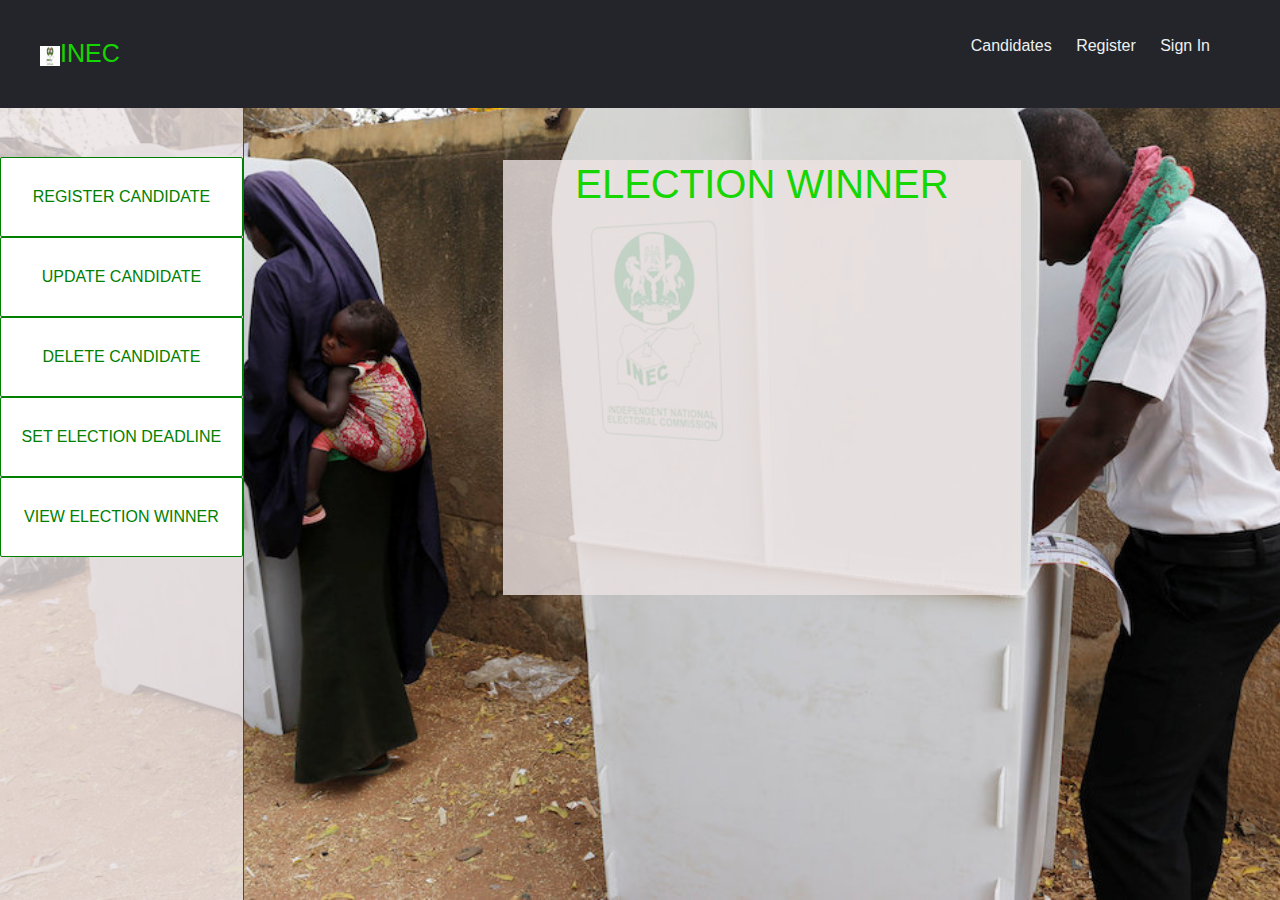
==== adminPage.html @ f6e63673 "created the front end of various pages" ====
<!DOCTYPE html>
<html lang="en">
  <head>
    <title>homepage</title>
    <meta charset="utf-8">
    <meta name="viewport" content="width=device-width, initial-scale=1">
    <link rel="stylesheet" href="https://maxcdn.bootstrapcdn.com/bootstrap/4.3.1/css/bootstrap.min.css">
    <script src="https://ajax.googleapis.com/ajax/libs/jquery/3.4.1/jquery.min.js"></script>
    <script src="https://cdnjs.cloudflare.com/ajax/libs/popper.js/1.14.7/umd/popper.min.js"></script>
    <script src="https://maxcdn.bootstrapcdn.com/bootstrap/4.3.1/js/bootstrap.min.js"></script>
    <link rel="stylesheet" href="css/style.css">
    <style>
      body {
        background-image: url("images/voting points.jpg");
        background-repeat: no-repeat;
        background-size: cover;
      }

      #page {
        display: flex;
        height: 88%;
      }

      #nav {
        width: 20%;
        height: 100%;
        border-right: 1px solid green;
        background-color: rgba(235, 226, 226, 0.8);
        display: flex;
        flex-direction: column;
      }

      #content {
        width: 85%;
        height: 100%;
      }

      .signIn {
        height: 75vh;;
        width: 50%;
        background-color: rgba(235, 226, 226, 0.8);
        overflow: auto;
      }

      button {
        margin-left: 35%;
      }

      #nav button {
        width: 100%;
        height: 80px;
        margin-left: 0px;
      }

      #btns {
        margin-top: 20%;
      }

      #candidates {
        height: 63vh;
        width: 70%;
        margin-left: auto;
        margin-right: auto;
        background-color: rgba(235, 226, 226, 0.8);
        display: flex;
        flex-wrap: wrap;
      }

      h1 {
        width: 100%;
        height: 12%;
      }

      .names {
        width: 35%;
        height: 88%;
        margin-top: -8px;
        border-right: 1px solid green;
        overflow: auto;
      }

      .info {
        width: 65%;
        height: 88%;
        margin-top: -8px;
        overflow: auto;
      }

      #deadline {
        width: 50%;
        height: 55%;
        margin-left: auto;
        margin-right: auto;
        background-color: rgba(235, 226, 226, 0.8);
      }

      #winner {
        width: 50%;
        min-height: 55%;
        margin-left: auto;
        margin-right: auto;
        overflow: auto;
        background-color: rgba(235, 226, 226, 0.8);
      }
    </style>
  </head>
  <body>
    <div id="body">
      <div id="navigation">
        <div class="logo">
          <a title="Home" href="homepage.html"><img src="images/inec logo.png" height="20px" width="20px">INEC</a>
        </div>
        <nav>
          <ul class="nav-links">
            <li><a title="View Registerd Candidates" href="candidates.html">Candidates</a></li>
            <li><a title="Register Voter" href="registerVoter.html">Register</a></li>
            <li><a title="Voter Sign In" href="voterSignIn.html">Sign In</a></li> 
          </ul>
        </nav>
      </div>

      <div id="page">
        <div id="nav">
          <div id="btns">
            <button>REGISTER CANDIDATE</button>
            <button>UPDATE CANDIDATE</button>
            <button>DELETE CANDIDATE</button>
            <button>SET ELECTION DEADLINE</button>
            <button>VIEW ELECTION WINNER</button>
          </div>
        </div>
        <div id="content">
          <div class="form">
            <div class="signIn" style="display:none">
              <div id="register candidate" >
                <h1>REGISTER CANDIDATE</h1>
                <form>
                    <div class="form-group">
                      <label for="firstName">first name</label>
                      <input type="text" class="form-control" id="firstName" name="firstName">
                    </div>
                    <div class="form-group">
                      <label for="lastName">last name</label>
                      <input type="text" class="form-control" id="lastName" name="lastName">
                    </div>
                    <div class="form-group">
                        <label for="age">age</label>
                        <input type="number" class="form-control" id="age" name="age">
                    </div>
                    <div>
                      <select class="browser-default custom-select" name="party">
                        <option selected>political party</option>
                        <option value="APC">APC</option>
                        <option value="PDP">PDP</option>
                      </select>
                    </div><br>
                    <div>
                        <select class="browser-default custom-select" name="gender">
                          <option selected>Gender</option>
                          <option value="male">Male</option>
                          <option value="female">Female</option>
                        </select>
                    </div><br>
                    <label>Upload Image</label>
                    <input type="file" class="form-control-file"><br>
                    <button type="submit">Register Candidate</button>
                  </form>
              </div>
            </div>
          </div>
          <div id="candidates" style="display: none">
            <h1>CANDIDATES</h1>
            <div class="names"></div>
            <div class="info"></div>            
          </div>
          <div id="deadline"  style="display: none">
            <h1>SET DEADLINE</h1>
            <div></div>
          </div>
          <div id="winner">
            <h1>ELECTION WINNER</h1>
            <div></div>
          </div>
        </div>
      </div>
    </div>
    

    <script src="js/jquery-3.4.1.js"></script>
    <script src="js/adminPage.js"></script>
  </body>
</html>
---- css/style.css ----
* {
  box-sizing: border-box;
  margin: 0;
  padding: 0;
  color: white;
}
body {
 margin: 0px;
 height: 100vh;
}

li, a {
  font-family: sans-serif;
  font-weight: 500;
  font-size: 16px;
  color: #edf0f1;
  text-decoration: none;
}

/*navigation bar*/
#body {
  height: 100%;
}

#navigation {
  height: 12%;
  background: #24252A;
  display: flex;
  justify-content: space-between;
  align-items: center;
  padding: 30px 10px;
}
.logo {
  cursor: pointer;
}

.logo a {
  font-size: 25px;
  padding: 30px 30px;
  color: rgb(21, 214, 0);
}
.logo a:hover {
  text-decoration: none;
}

.nav-links {
  margin-right: 50px;
  list-style: none;
}

.nav-links li {
  display: inline-block;
  padding: 0px 10px;
}

.nav-links li a {
  transition: all 0.3s ease 0s;
}

.nav-links li a:hover {
  color: rgb(21, 214, 0);
  text-decoration: none;
}

/*homepage*/
#welcome {
  height: 50%;
  width: 50%;
  margin-left: auto;
  margin-right: auto;
  margin-top: 5%;
  margin-bottom:10%;
  display: flex;
  justify-content: center;
  align-items: center;
  background-color: rgba(235, 226, 226, 0.5);
}

#inec {
  width: 50%;
  height: 100%;
  font-size: 100%;
  color: rgb(21, 214, 0);
  text-align: center;
  background: white;
}

#message {
  height: 100%;
  width: 50%;
  text-align: center;
}

#m1 {
  margin-top: 20%;
  height: 30%;
  color: white;
  font-size: 100%;
  font-weight: bold;
}

#e-voting {
  height: 70%;
  font-family: cursive;
  font-size: 150%;
  font-weight: bold;
  color: rgb(21, 214, 0);
}

button {
  border: 1px solid green;
  border-radius: 2px;
  cursor: pointer;
  background-color: white;
  color: green;
  height: 25px;
  transition: all 0.3s ease 0s;
}

button:hover {
  background-color: rgba(21, 214, 0, 0.8);
  color: white;
}

/*admin log in page*/
#admin {
  bottom: 10%;
  margin-left: 46%;
}

h1 {
  color: rgba(21, 214, 0);
}

.form {
  display: flex;
  justify-content: center;
  align-items: center;
  margin-top: 5%;
}

h1 {
  text-align: center;
}

label {
  color: rgba(21, 214, 0);
  margin-left: 15%;
}

.form-control, .form-control-file {
  width: 70%;
  border-color: transparent;
  border-bottom: 1px solid rgba(21, 214, 0);
  border-radius: 0;
  background: none;
  margin-left: auto;
  margin-right: auto;
  outline: none;
}

.form-control:focus {
  background: none;
  border-color: inherit;
  box-shadow: none;
  border-color: transparent;
  border-bottom: 1px solid rgb(21, 214, 0);
}

.custom-select {
  width: 70%;
  border-color: transparent;
  border-bottom: 1px solid rgba(21, 214, 0);
  border-radius: 0;
  background: none;
  margin-left: 15%;
  margin-right: auto;
  outline: none;
  cursor: pointer;
}

.custom-select:focus {
  background: none;
  border-color: inherit;
  box-shadow: none;
  border-color: transparent;
  border-bottom: 1px solid rgb(21, 214, 0);
}
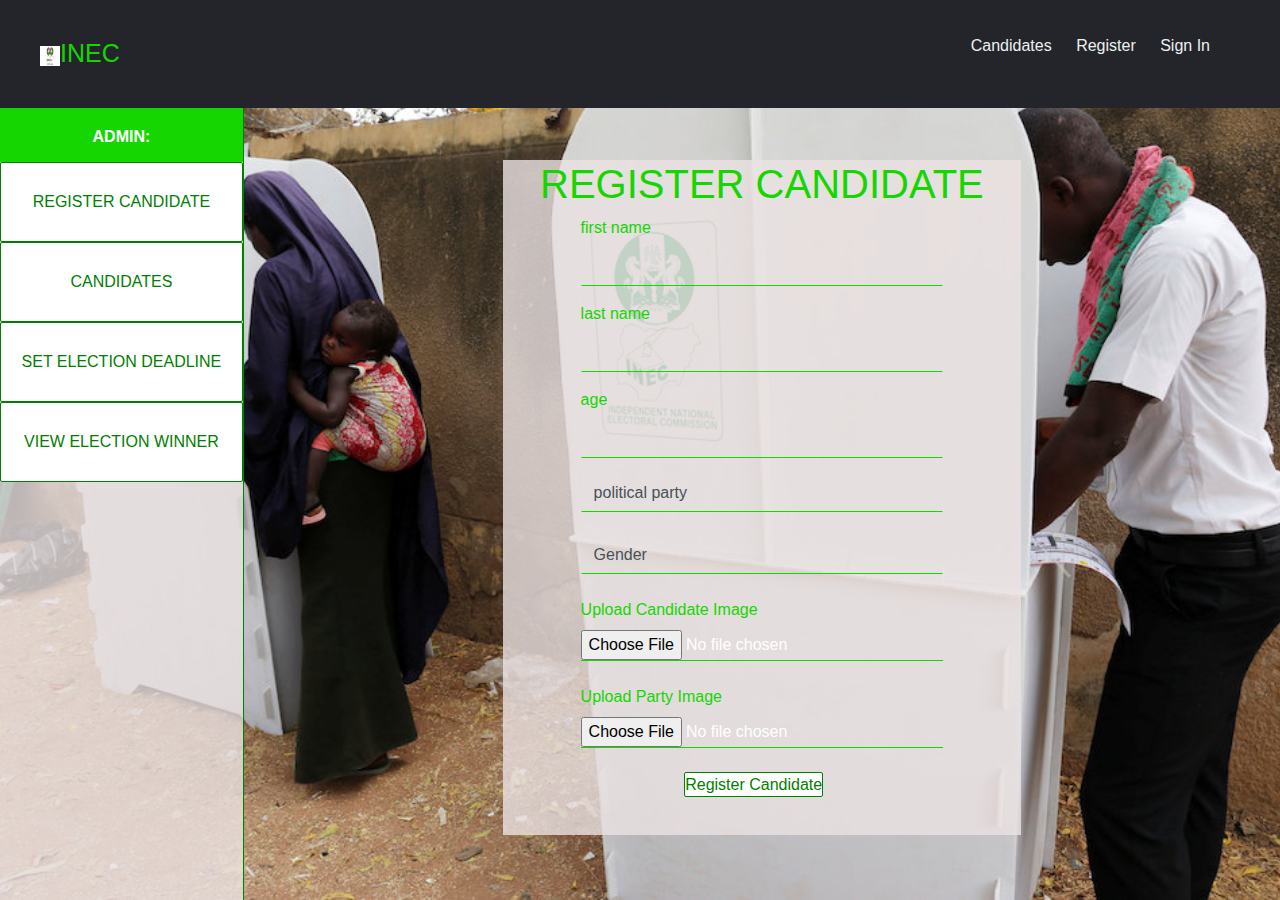
==== commit 6f996801: "addded view candidates functionality, delete candidate functonality, added and renamed some images" ====
--- a/adminPage.html
+++ b/adminPage.html
@@ -39,7 +39,6 @@
         height: 75vh;;
         width: 50%;
         background-color: rgba(235, 226, 226, 0.8);
-        overflow: auto;
       }
 
       button {
@@ -52,8 +51,15 @@
         margin-left: 0px;
       }
 
-      #btns {
-        margin-top: 20%;
+      .admin {
+        width: 100%;
+        height: 15%;
+        margin-left: 0px;
+        background: rgba(21, 214, 0);
+        color: white;
+        font-weight: bold;
+        text-align: center;
+        padding-top: 7%;
       }
 
       #candidates {
@@ -66,24 +72,92 @@
         flex-wrap: wrap;
       }
 
+      form {
+        height: 66vh;
+        overflow: auto;
+      }
+
       h1 {
         width: 100%;
-        height: 12%;
-      }
+        height: auto;
+      }
+
 
       .names {
         width: 35%;
         height: 88%;
         margin-top: -8px;
-        border-right: 1px solid green;
-        overflow: auto;
+        border-right: 3px solid rgba(21, 214, 0);
+        overflow: auto;
+        display: flex;
+        flex-direction: column;
       }
 
       .info {
         width: 65%;
         height: 88%;
         margin-top: -8px;
-        overflow: auto;
+        display: flex;
+        flex-direction: column;
+      }
+
+      #top {
+        width: 100%;
+        height: 40%;
+        display: flex;
+      }
+
+      #pictures {
+        width: 75%;
+        height: 100%;
+        display: flex;
+      }
+
+      #candPic {
+        height: 100%;
+        width: 60%;
+        background-repeat: no-repeat;
+        background-size: cover;
+      }
+
+      #partyPic {
+        height: 100%;
+        width: 40%;
+        background-repeat: no-repeat;
+        background-size: cover;
+      }
+
+      #updDel {
+        width: 25%;
+        height: 100%;
+        display: flex;
+        flex-direction: column;
+      }
+
+      #updDel button {
+        margin-left: 0px;
+        height: 50%;
+        
+      }
+
+      #updDel button:nth-child(2):hover {
+        margin-left: 0px;
+        height: 50%;
+        font-weight: bold;
+        background: red;
+      }
+
+      #bottom {
+        width: 100%;
+        height: 60%;
+        padding-top: 2%;
+        padding-left: 2%;
+        font-weight: bold;
+        overflow: auto;
+      }
+
+      .inf {
+        color: rgba(21, 214, 0);
       }
 
       #deadline {
@@ -101,6 +175,13 @@
         margin-right: auto;
         overflow: auto;
         background-color: rgba(235, 226, 226, 0.8);
+      }
+
+      .candidateButton {
+        width: 100%;
+        height: 50px;
+        margin-left: 0;
+        font-weight: bold;
       }
     </style>
   </head>
@@ -122,17 +203,17 @@
       <div id="page">
         <div id="nav">
           <div id="btns">
-            <button>REGISTER CANDIDATE</button>
-            <button>UPDATE CANDIDATE</button>
-            <button>DELETE CANDIDATE</button>
-            <button>SET ELECTION DEADLINE</button>
-            <button>VIEW ELECTION WINNER</button>
+            <div class="admin">ADMIN: </div>
+            <button id="regCand">REGISTER CANDIDATE</button>
+            <button id="upCand">CANDIDATES</button>
+            <button id="setDead">SET ELECTION DEADLINE</button>
+            <button id="viewWin">VIEW ELECTION WINNER</button>
           </div>
         </div>
         <div id="content">
           <div class="form">
-            <div class="signIn" style="display:none">
-              <div id="register candidate" >
+            <div class="signIn">
+              <div id="registerCandidate" >
                 <h1>REGISTER CANDIDATE</h1>
                 <form>
                     <div class="form-group">
@@ -148,32 +229,44 @@
                         <input type="number" class="form-control" id="age" name="age">
                     </div>
                     <div>
-                      <select class="browser-default custom-select" name="party">
+                      <select class="browser-default custom-select" id="party">
                         <option selected>political party</option>
                         <option value="APC">APC</option>
                         <option value="PDP">PDP</option>
                       </select>
                     </div><br>
                     <div>
-                        <select class="browser-default custom-select" name="gender">
+                        <select class="browser-default custom-select" id="gender">
                           <option selected>Gender</option>
-                          <option value="male">Male</option>
-                          <option value="female">Female</option>
+                          <option value="MALE">MALE</option>
+                          <option value="FEMALE">FEMALE</option>
                         </select>
                     </div><br>
-                    <label>Upload Image</label>
-                    <input type="file" class="form-control-file"><br>
-                    <button type="submit">Register Candidate</button>
+                    <label>Upload Candidate Image</label>
+                    <input id="candidateImage" type="file" class="form-control-file"><br>
+                    <label>Upload Party Image</label>
+                    <input id="partyImage" type="file" class="form-control-file"><br>
+                    <button type="submit" id="submitCandidate">Register Candidate</button>
+                    <p></p>
                   </form>
               </div>
             </div>
           </div>
-          <div id="candidates" style="display: none">
+          <div id="candidates">
             <h1>CANDIDATES</h1>
             <div class="names"></div>
-            <div class="info"></div>            
-          </div>
-          <div id="deadline"  style="display: none">
+            <div class="info">
+              <div id="top">
+                <div id="pictures">
+                  <div id="candPic"></div>
+                  <div id="partyPic"></div>
+                </div>
+                <div id="updDel"></div>
+              </div>
+              <div id="bottom"></div>
+            </div>            
+          </div>
+          <div id="deadline">
             <h1>SET DEADLINE</h1>
             <div></div>
           </div>
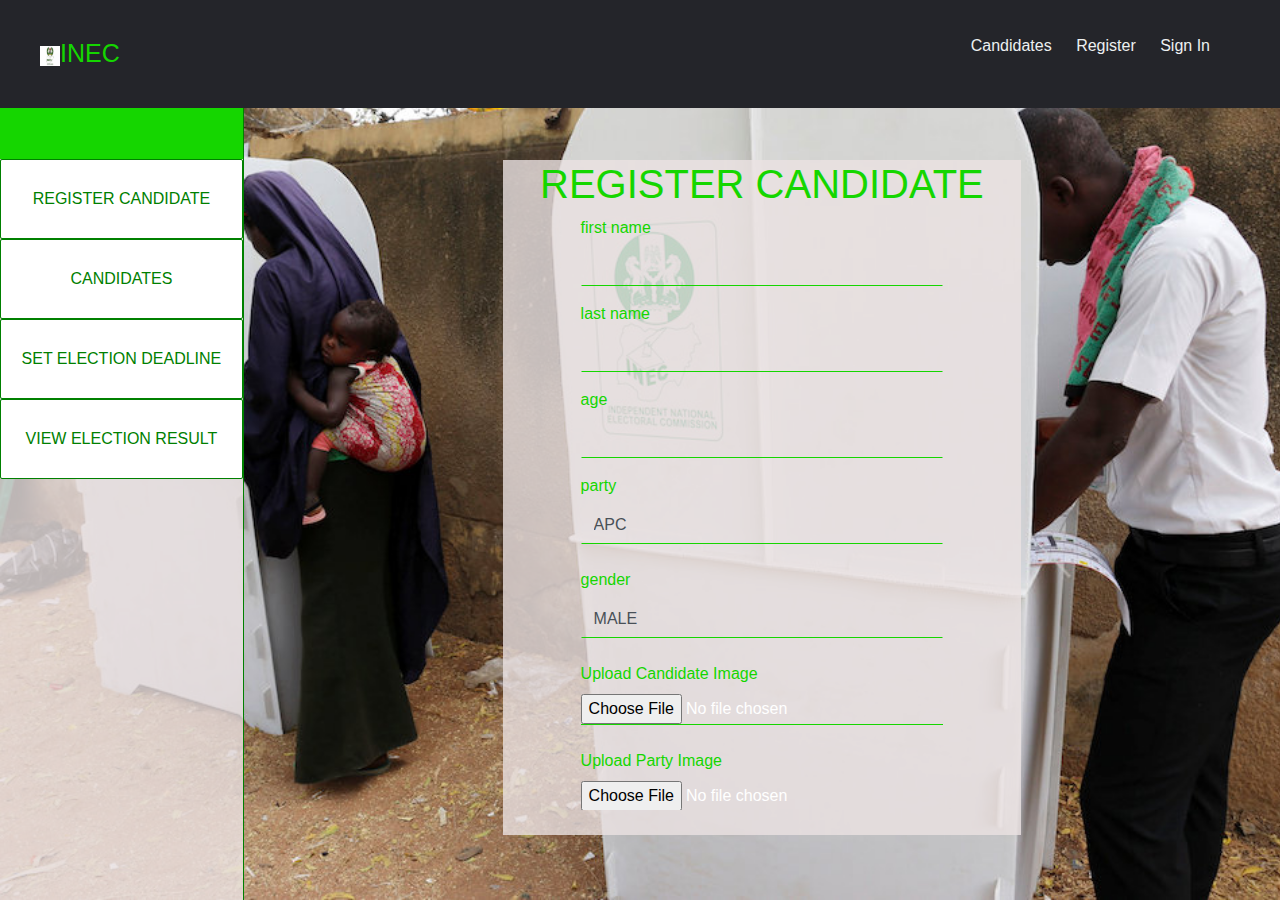
==== commit 026ce3c5: "changed name of homepage file to 'index'" ====
--- a/adminPage.html
+++ b/adminPage.html
@@ -93,6 +93,13 @@
         flex-direction: column;
       }
 
+      .candidateButton {
+        width: 100%;
+        height: 50px;
+        margin-left: 0;
+        font-weight: bold;
+      }
+
       .info {
         width: 65%;
         height: 88%;
@@ -157,7 +164,7 @@
       }
 
       .inf {
-        color: rgba(21, 214, 0);
+        color: red;
       }
 
       #deadline {
@@ -168,20 +175,48 @@
         background-color: rgba(235, 226, 226, 0.8);
       }
 
+      input[type=date] {
+        margin-left: 15%;
+        width: 50%;
+        background: none;
+        color: red;
+        border: 2px solid rgba(21, 214, 0);
+      }
+
+      input[type=time] {
+        margin-left: 15%;
+        width: 50%;
+        background: none;
+        color: red;
+        border:2px solid rgba(21, 214, 0);
+      }
+
+      #setDeadline {
+        margin-top: 6%;
+        height: auto;
+      }
+
+      #showDeadline {
+        height: auto;
+        width: auto;
+      }
+
       #winner {
         width: 50%;
         min-height: 55%;
+        max-height: 75%;
         margin-left: auto;
         margin-right: auto;
         overflow: auto;
         background-color: rgba(235, 226, 226, 0.8);
       }
 
-      .candidateButton {
-        width: 100%;
-        height: 50px;
-        margin-left: 0;
-        font-weight: bold;
+      #results {
+        color: rgba(21, 214, 0);
+        padding-top: 2%;
+        padding-left: 2%;
+        font-weight: bold;
+        overflow: auto;
       }
     </style>
   </head>
@@ -189,10 +224,13 @@
     <div id="body">
       <div id="navigation">
         <div class="logo">
-          <a title="Home" href="homepage.html"><img src="images/inec logo.png" height="20px" width="20px">INEC</a>
+          <a title="Home" href="index.html"><img src="images/inec logo.png" height="20px" width="20px">INEC</a>
         </div>
         <nav>
           <ul class="nav-links">
+            <li id="electionDeadline1" class="inf"></li>
+            <li id="electionDeadline2" class="inf"></li>
+            <li id="electionDeadline3" class="inf"></li>
             <li><a title="View Registerd Candidates" href="candidates.html">Candidates</a></li>
             <li><a title="Register Voter" href="registerVoter.html">Register</a></li>
             <li><a title="Voter Sign In" href="voterSignIn.html">Sign In</a></li> 
@@ -203,16 +241,17 @@
       <div id="page">
         <div id="nav">
           <div id="btns">
-            <div class="admin">ADMIN: </div>
+            <div class="admin"></div>
             <button id="regCand">REGISTER CANDIDATE</button>
             <button id="upCand">CANDIDATES</button>
             <button id="setDead">SET ELECTION DEADLINE</button>
-            <button id="viewWin">VIEW ELECTION WINNER</button>
+            <button id="viewWin">VIEW ELECTION RESULT</button>
+            <div id="showDeadline"></div>
           </div>
         </div>
         <div id="content">
           <div class="form">
-            <div class="signIn">
+            <div class="signIn" id="regCandidate">
               <div id="registerCandidate" >
                 <h1>REGISTER CANDIDATE</h1>
                 <form>
@@ -229,15 +268,16 @@
                         <input type="number" class="form-control" id="age" name="age">
                     </div>
                     <div>
+                      <label for="party">party</label>
                       <select class="browser-default custom-select" id="party">
-                        <option selected>political party</option>
                         <option value="APC">APC</option>
                         <option value="PDP">PDP</option>
+                        <option value="APGA">APGA</option>
                       </select>
                     </div><br>
                     <div>
+                        <label for="gender">gender</label>
                         <select class="browser-default custom-select" id="gender">
-                          <option selected>Gender</option>
                           <option value="MALE">MALE</option>
                           <option value="FEMALE">FEMALE</option>
                         </select>
@@ -268,11 +308,59 @@
           </div>
           <div id="deadline">
             <h1>SET DEADLINE</h1>
-            <div></div>
+            <div id="setDateAndTime">
+              <label for="date">set date</label><br>
+              <input type="date" id="date" class="deadlineInput"><br>
+              <label for="time">set time</label><br>
+              <input type="time" id="time" class="deadlineInput"><br>
+              <button id="setDeadline">SET DEADLINE</button>
+            </div>
           </div>
           <div id="winner">
-            <h1>ELECTION WINNER</h1>
-            <div></div>
+            <h1>ELECTION RESULT</h1>
+            <div id="results" class="inf"></div>
+          </div>
+          <div class="form" id="updCandidate">
+            <div class="signIn" >
+              <div id="updateCandidate">
+                <h1>UPDATE CANDIDATE</h1>
+                <form>
+                    <div class="form-group">
+                      <label for="updateFirstName">first name</label>
+                      <input type="text" class="form-control" id="updateFirstName" name="updateFirstName">
+                    </div>
+                    <div class="form-group">
+                      <label for="updateLastName">last name</label>
+                      <input type="text" class="form-control" id="updateLastName" name="updateLastName">
+                    </div>
+                    <div class="form-group">
+                        <label for="updateAge">age</label>
+                        <input type="number" class="form-control" id="updateAge" name="updateAge">
+                    </div>
+                    <div>
+                      <label for="updateParty">party</label>
+                      <select class="browser-default custom-select" id="updateParty">
+                        <option value="APC">APC</option>
+                        <option value="PDP">PDP</option>
+                        <option value="APGA">APGA</option>
+                      </select>
+                    </div><br>
+                    <div>
+                        <label for="updateGender">gender</label>
+                        <select class="browser-default custom-select" id="updateGender">
+                          <option value="MALE">MALE</option>
+                          <option value="FEMALE">FEMALE</option>
+                        </select>
+                    </div><br>
+                    <label>Update Candidate Image</label>
+                    <input id="updateCandidateImage" type="file" class="form-control-file"><br>
+                    <label>Update Party Image</label>
+                    <input id="updatePartyImage" type="file" class="form-control-file"><br>
+                    <button type="submit" id="updateCandidateButton">Update Candidate</button>
+                    <p></p>
+                  </form>
+              </div>
+            </div>
           </div>
         </div>
       </div>
@@ -281,5 +369,6 @@
 
     <script src="js/jquery-3.4.1.js"></script>
     <script src="js/adminPage.js"></script>
+    <script src="js/deadline.js"></script>
   </body>
 </html>